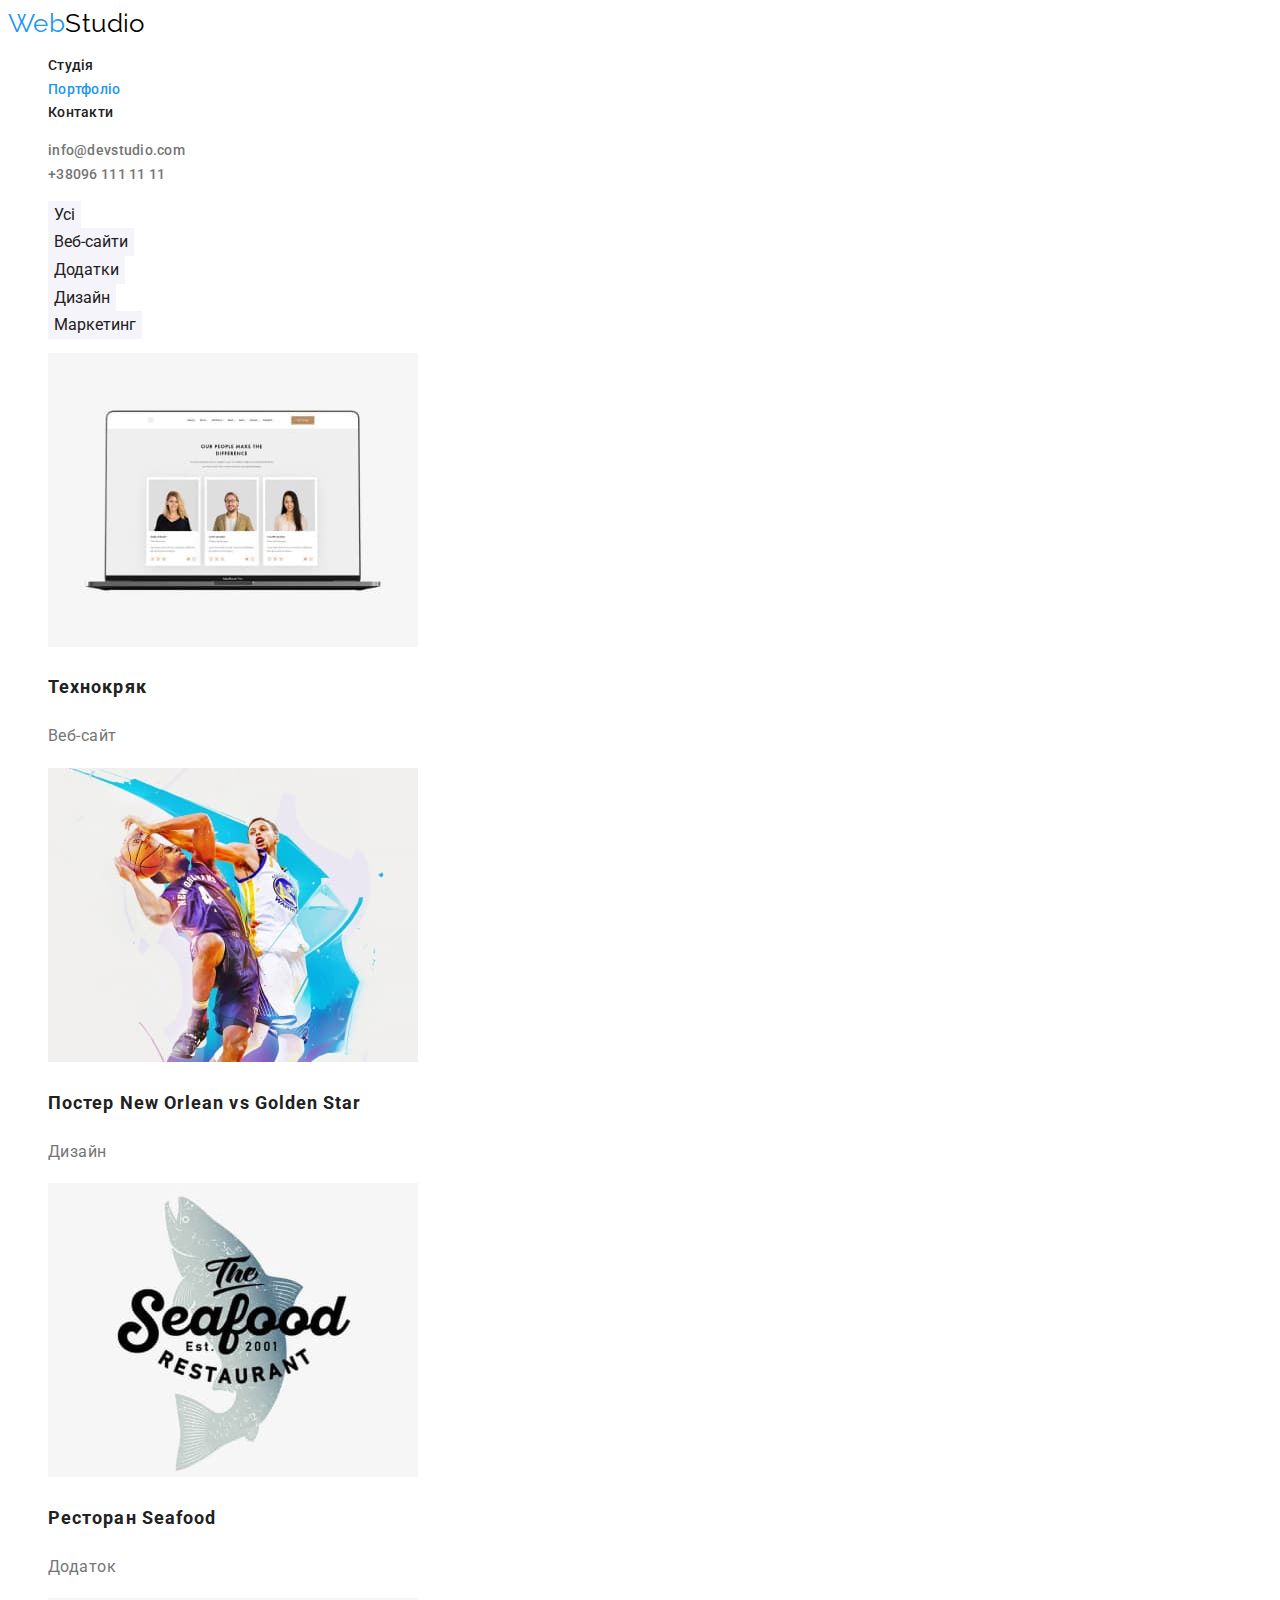
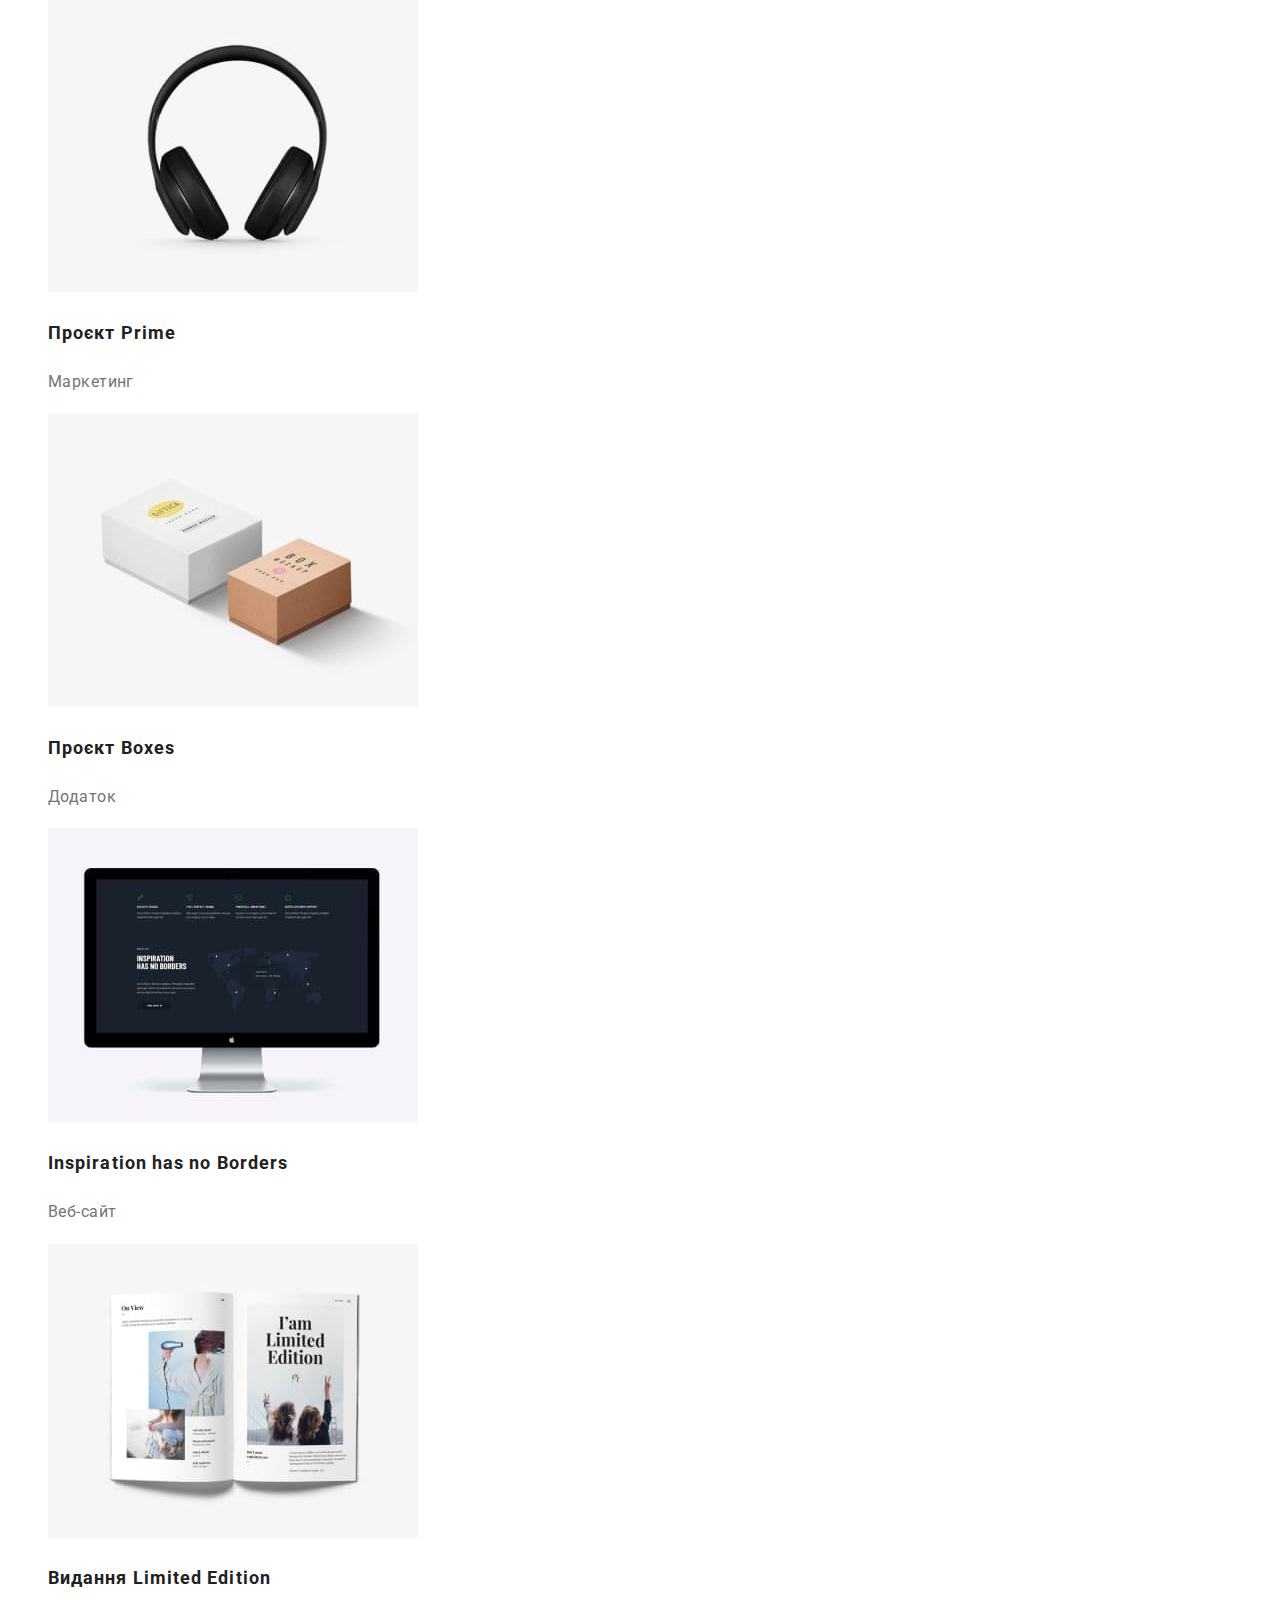
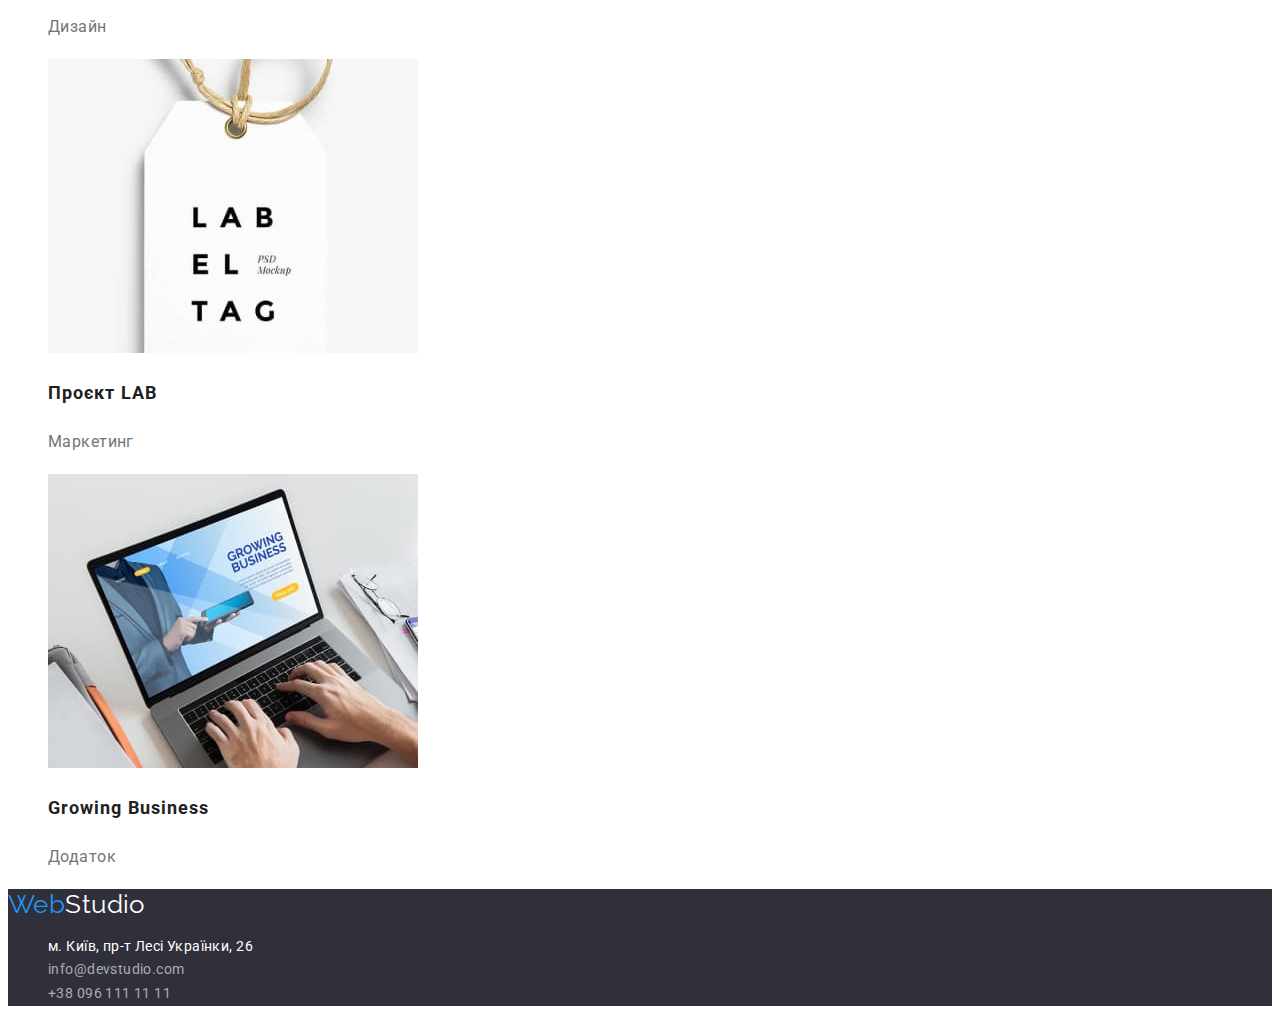
==== portfolio.html @ 1a6f7c25 "clone repository" ====
<!DOCTYPE html>
<html lang="uk">
  <head>
    <meta charset="UTF-8" />
    <meta http-equiv="X-UA-Compatible" content="IE=edge" />
    <meta name="viewport" content="width=device-width, initial-scale=1.0" />
    <title>Студія</title>
    <link
      href="https://fonts.googleapis.com/css2?family=Raleway:wght@700&family=Roboto:wght@400;500;700;900&display=swap"
      rel="stylesheet"
    />
    <link rel="stylesheet" href="./css/styles.css" />
  </head>
  <body>
    <header class="main-header">
      <nav class="header-nav">
        <a href="./index.html" class="nav-logo"><span class="logo-web">Web</span>Studio</a>
        <ul class="list">
          <li><a href="./index.html" class="nav-link link">Студія</a></li>
          <li><a href="./portfolio.html" class="nav-link link current">Портфоліо</a></li>
          <li><a href="" class="nav-link link">Контакти</a></li>
        </ul>
      </nav>
      <ul class="list">
        <li>
          <a href="mailto:info@devstudio.com" class="contact-link link">info@devstudio.com</a>
        </li>
        <li><a href="tel:+380961111111" class="contact-link link">+38096 111 11 11</a></li>
      </ul>
    </header>
    <main>
      <section class="main-section">
        <h1 class="visually-hidden">Навігація</h1>
        <ul class="btn-list list">
          <li><button type="button" class="portfolio-nav-btn">Усі</button></li>
          <li><button type="button" class="portfolio-nav-btn">Веб-сайти</button></li>
          <li><button type="button" class="portfolio-nav-btn">Додатки</button></li>
          <li><button type="button" class="portfolio-nav-btn">Дизайн</button></li>
          <li><button type="button" class="portfolio-nav-btn">Маркетинг</button></li>
        </ul>

        <ul class="info-list list">
          <li class="portfolio-info-list">
            <a href="">
              <img src="./images/portfolio-tehn.jpg" alt="технокряк" width="370" height="294" />
              <h2 class="portfolio-title">Технокряк</h2>
              <p class="portfolio-text">Веб-сайт</p>
            </a>
          </li>
          <li class="portfolio-info-list">
            <a href="">
              <img
                src="./images/portfolio-poster.jpg"
                alt="Постер New Orlean vs Golden Star"
                width="370"
                height="294"
              />
              <h2 class="portfolio-title">Постер New Orlean vs Golden Star</h2>
              <p class="portfolio-text">Дизайн</p>
            </a>
          </li>
          <li class="portfolio-info-list">
            <a href="">
              <img
                src="./images/portfolio-restaurant.jpg"
                alt="Ресторан Seafood"
                width="370"
                height="294"
              />
              <h2 class="portfolio-title">Ресторан Seafood</h2>
              <p class="portfolio-text">Додаток</p>
            </a>
          </li>
          <li class="portfolio-info-list">
            <a href="">
              <img
                src="./images/portfolio-prgct-prime.jpg"
                alt="Проєкт Prime"
                width="370"
                height="294"
              />
              <h2 class="portfolio-title">Проєкт Prime</h2>
              <p class="portfolio-text">Маркетинг</p>
            </a>
          </li>
          <li class="portfolio-info-list">
            <a href="">
              <img
                src="./images/portfolio-prgct-boxes.jpg"
                alt="Проєкт Boxes"
                width="370"
                height="294"
              />
              <h2 class="portfolio-title">Проєкт Boxes</h2>
              <p class="portfolio-text">Додаток</p>
            </a>
          </li>
          <li class="portfolio-info-list">
            <a href="">
              <img
                src="./images/portfolio-inspiration.jpg"
                alt="Inspiration has no Borders"
                width="370"
                height="294"
              />
              <h2 class="portfolio-title">Inspiration has no Borders</h2>
              <p class="portfolio-text">Веб-сайт</p>
            </a>
          </li>
          <li class="portfolio-info-list">
            <a href="">
              <img
                src="./images/portfolio-edition.jpg"
                alt="Видання Limited Edition"
                width="370"
                height="294"
              />
              <h2 class="portfolio-title">Видання Limited Edition</h2>
              <p class="portfolio-text">Дизайн</p>
            </a>
          </li>
          <li class="portfolio-info-list">
            <a href="">
              <img
                src="./images/portfolio-prgct-lab.jpg"
                alt="Проєкт LAB"
                width="370"
                height="294"
              />
              <h2 class="portfolio-title">Проєкт LAB</h2>
              <p class="portfolio-text">Маркетинг</p>
            </a>
          </li>
          <li class="portfolio-info-list">
            <a href="">
              <img
                src="./images/portfolio-business.jpg"
                alt="Growing Business"
                width="370"
                height="294"
              />
              <h2 class="portfolio-title">Growing Business</h2>
              <p class="portfolio-text">Додаток</p>
            </a>
          </li>
        </ul>
      </section>
    </main>
    <footer class="main-footer">
      <a href="./index.html" class="footer-logo"><span class="logo-web">Web</span>Studio</a>
      <address>
        <ul class="footer-list list">
          <li class="adress link">
            <a
              href="https://goo.gl/maps/cVfSzYXmB4WcppVj6"
              target="_blank"
              rel="noopener noreferrer"
              >м. Київ, пр-т Лесі Українки, 26</a
            >
          </li>
          <li>
            <a href="mailto:info@devstudio.com" class="footer-link link">info@devstudio.com</a>
          </li>
          <li>
            <a href="tel:+380961111111" class="footer-link link">+38 096 111 11 11</a>
          </li>
        </ul>
      </address>
    </footer>
  </body>
</html>
---- css/styles.css ----
:root {
  --accent-color: #2196f3;
  --primary-text-color: #757575;
  --secondary-text-color: #212121;
  --primary-link-color: #ffffff;
  --secondary-link-color: #000000;
  --primary-background-color: #2f303a;
  --button-active-color: #188ce8;
  --secondary-background-color: #f5f4fa;
  --tertiary-link-color: rgba(255, 255, 255, 0.6);
}

/* STUDIO */
body {
  font-family: 'Roboto', sans-serif;
  color: var(--primary-text-color);
  font-size: 14px;
  line-height: 1.7;
  letter-spacing: 0.03em;
  background-color: var(--primary-link-color);
}

.link:hover,
.link:focus {
  color: var(--accent-color);
}

.list {
  list-style: none;
}

/* Header */

.main-header {
  background-color: var(--primary-link-color);
}

.logo-web {
  color: var(--accent-color);
}

.nav-logo {
  color: var(--secondary-link-color);
  font-family: 'Raleway', sans-serif;
  font-size: 26px;
  line-height: 1.2;
  text-decoration: none;
}

.nav-link {
  color: var(--secondary-text-color);
  font-weight: 500;
  line-height: 1.1;
  letter-spacing: 0.02em;
  text-decoration: none;
}
.current {
  color: var(--accent-color);
}

.contact-link {
  color: var(--primary-text-color);
  font-weight: 500;
  line-height: 1.1;
  letter-spacing: 0.02em;
  text-decoration: none;
}

/* Hero */

.hero {
  background-color: var(--primary-background-color);
}

.hero-title {
  text-align: center;
  color: var(--primary-link-color);
  font-weight: 900;
  font-size: 44px;
  line-height: 1.4;
  letter-spacing: 0.06em;
  text-transform: uppercase;
}
.hero-btn {
  background-color: var(--accent-color);
  color: var(--primary-link-color);
  font-weight: 700;
  font-size: 16px;
  line-height: 1.9;
  letter-spacing: 0.06em;
  cursor: pointer;
  font-family: inherit;
  border: none;
}

.hero-btn:hover,
.hero-btn:focus {
  background-color: var(--primary-link-color);
  color: var(--accent-color);
}

.hero-btn:active {
  background-color: var(--button-active-color);
  color: var(--primary-link-color);
}

/* Specialty */

.visually-hidden {
  position: absolute;
  white-space: nowrap;
  width: 1px;
  height: 1px;
  overflow: hidden;
  border: 0;
  padding: 0;
  clip: rect(0 0 0 0);
  clip-path: inset(50%);
  margin: -1px;
}

.specialty-title {
  color: var(--secondary-text-color);
  font-size: 14px;
  line-height: 1.1;
  text-transform: uppercase;
}

/* What do we do? */

.section-title {
  color: var(--secondary-text-color);
  font-size: 36px;
  line-height: 1.2;
  text-align: center;
}

/* Our team */

.team {
  background-color: var(--secondary-background-color);
}

.team-img-title {
  color: var(--secondary-text-color);
  font-weight: 500;
  font-size: 16px;
  line-height: 1.2;
}

.team-img-text {
  font-size: 16px;
  line-height: 1.2;
}
.infolist {
  background-color: var(--primary-link-color);
}

/* footer */

.main-footer {
  background-color: var(--primary-background-color);
}

.footer-logo {
  color: var(--primary-link-color);
  font-family: 'Raleway', sans-serif;
  font-size: 26px;
  line-height: 1.2;
  text-decoration: none;
}

.adress {
  color: var(--primary-link-color);
  text-decoration: none;
}

.footer-link {
  color: var(--tertiary-link-color);
  text-decoration: none;
  font-style: normal;
}

.adress a {
  color: var(--primary-link-color);
  font-style: normal;
  text-decoration: none;
}

.adress a:hover,
.adress a:focus {
  color: var(--accent-color);
}
/* PORTFOLIO */

.portfolio-nav-btn {
  background-color: var(--secondary-background-color);
  color: var(--secondary-text-color);
  font-size: 16px;
  line-height: 1.6;
  font-family: inherit;
  border: none;
  cursor: pointer;
}

.portfolio-nav-btn:hover,
.portfolio-nav-btn:focus {
  background-color: var(--accent-color);
  color: var(--primary-link-color);
}

.portfolio-info-list {
  background-color: var(--primary-link-color);
}

.portfolio-title {
  color: var(--secondary-text-color);
  font-size: 18px;
  line-height: 2;
  letter-spacing: 0.06em;
  text-decoration: none;
}
.portfolio-info-list a {
  text-decoration: none;
}

.portfolio-text {
  color: var(--primary-text-color);
  font-size: 16px;
  line-height: 1.9;
}
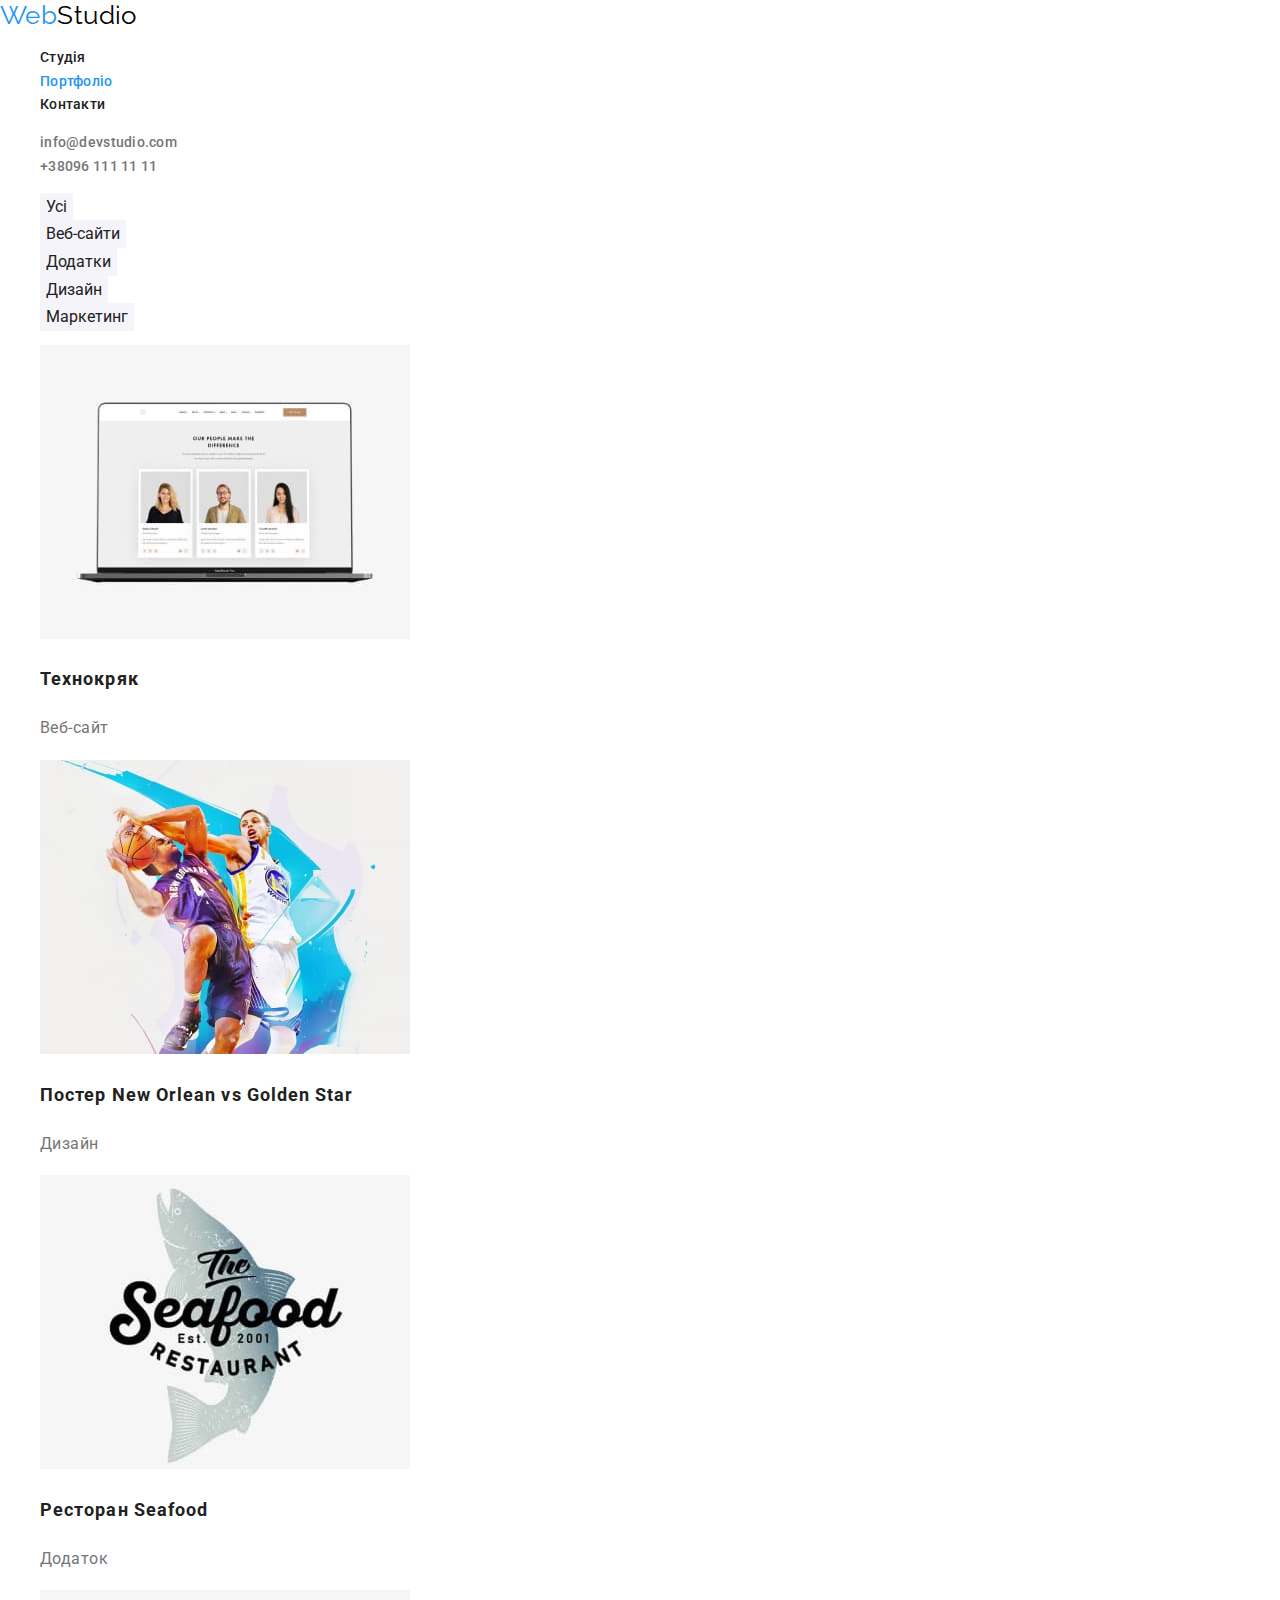
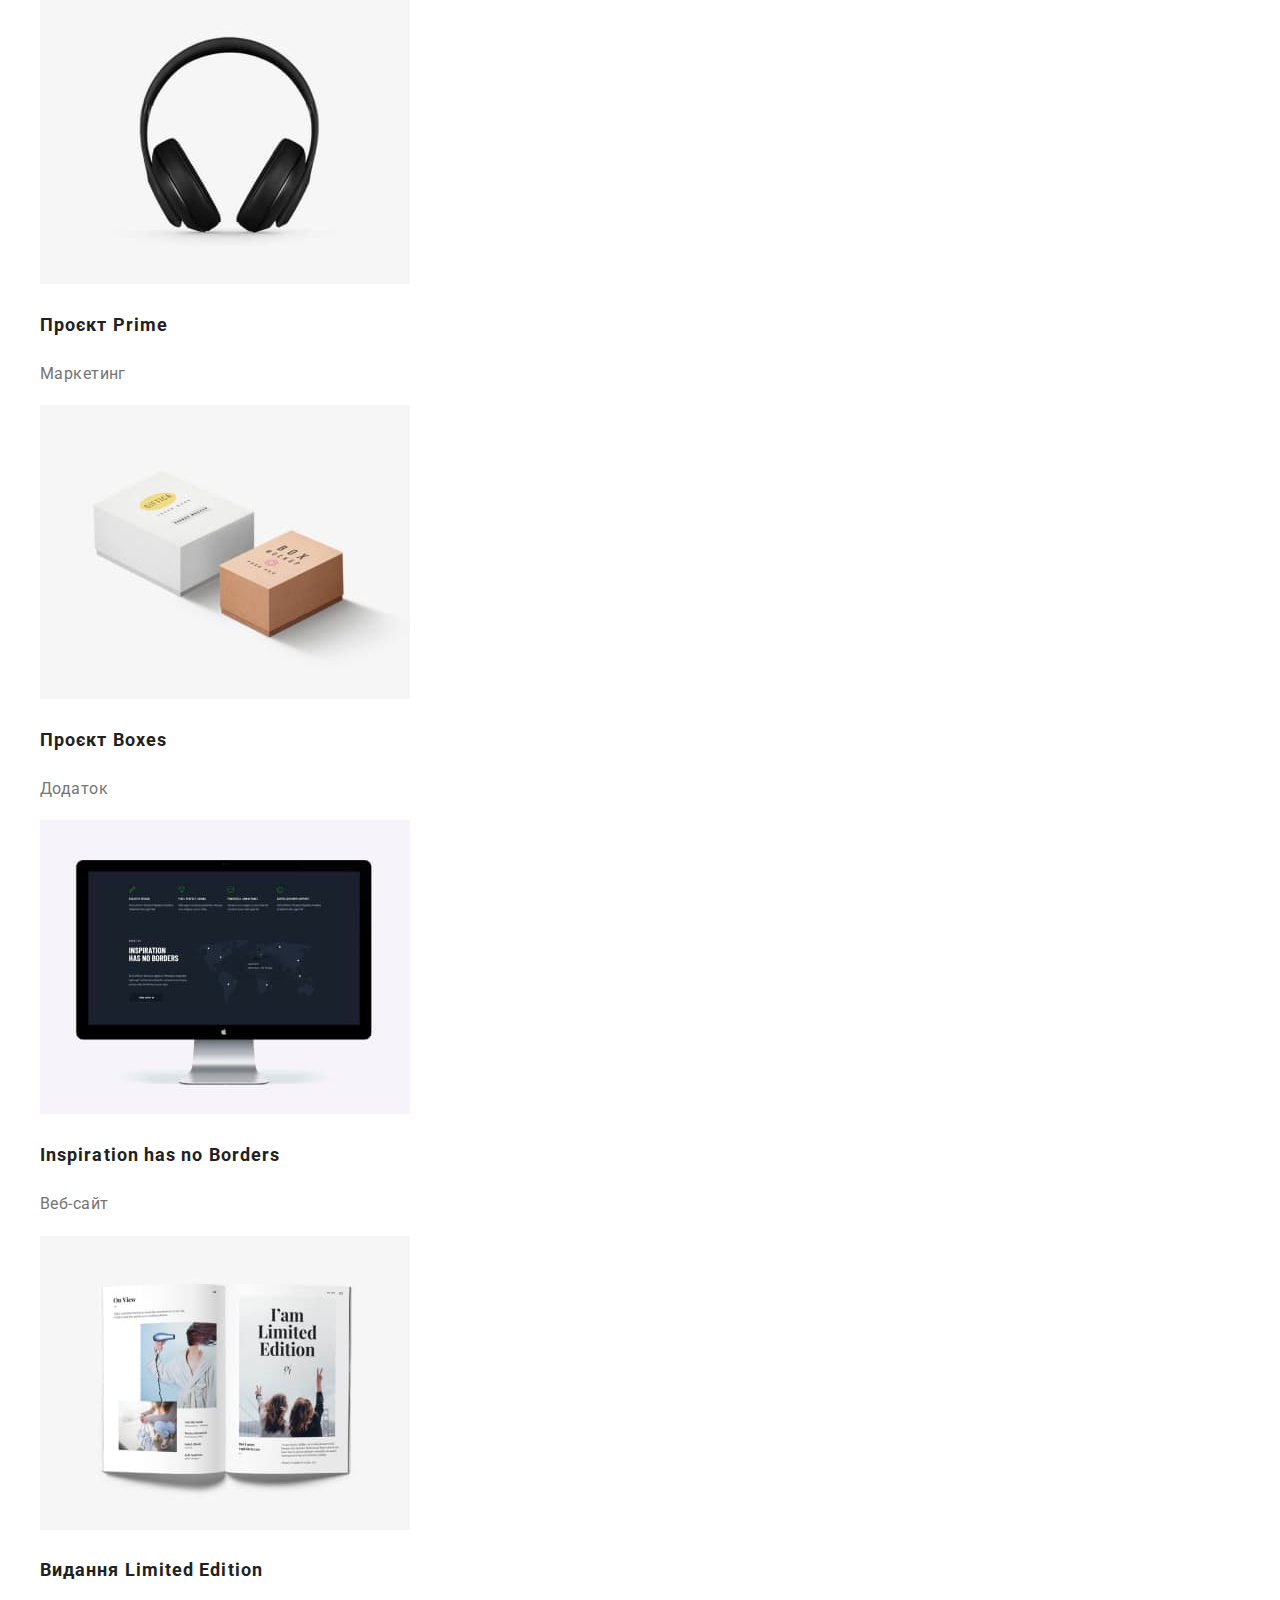
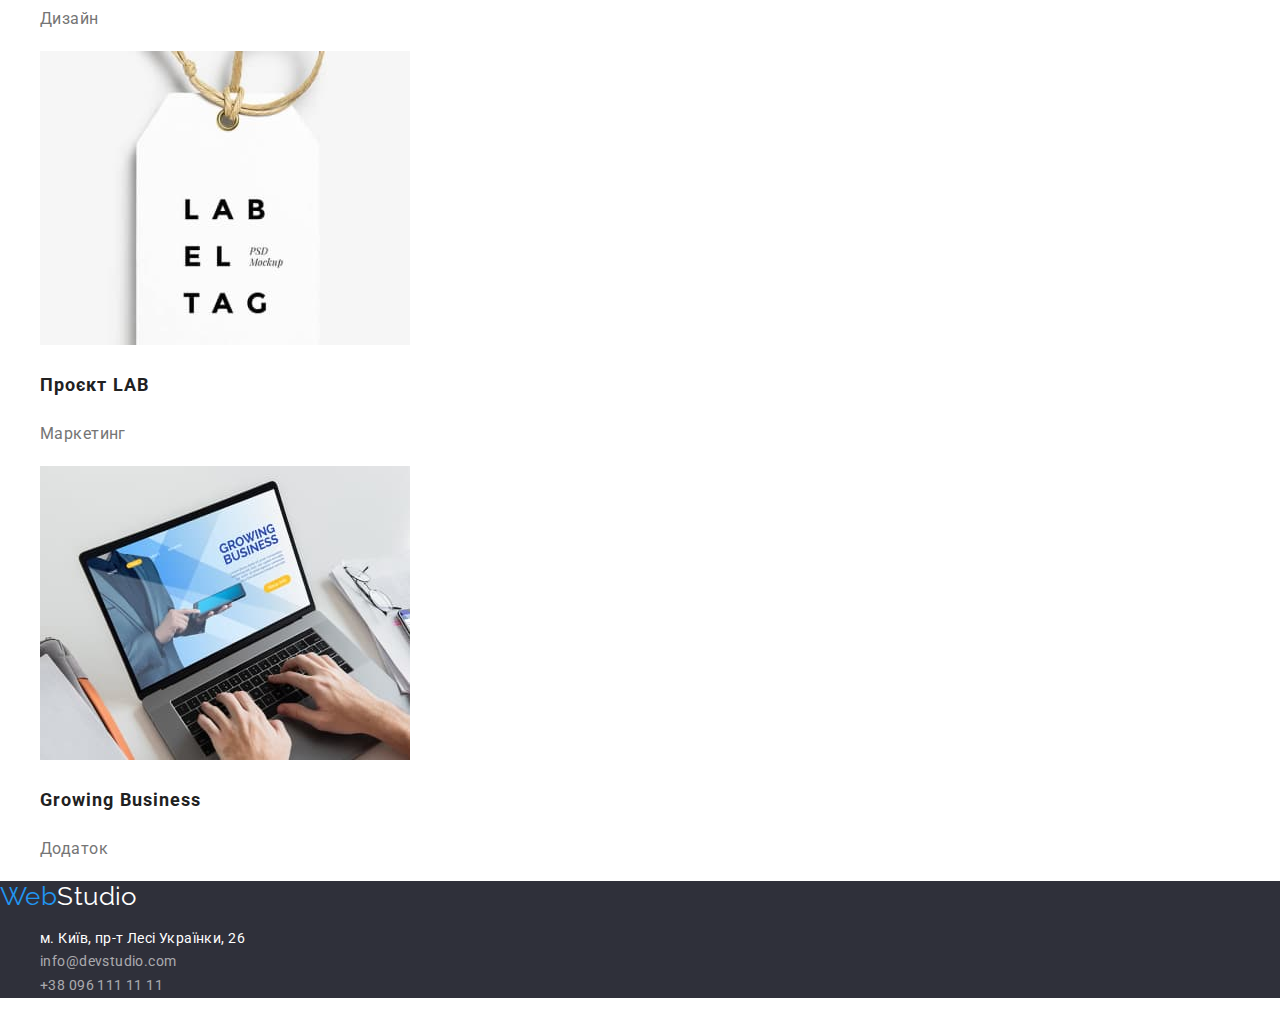
==== commit 1f1cbb49: "update portfolio.html" ====
--- a/portfolio.html
+++ b/portfolio.html
@@ -9,163 +9,191 @@
       href="https://fonts.googleapis.com/css2?family=Raleway:wght@700&family=Roboto:wght@400;500;700;900&display=swap"
       rel="stylesheet"
     />
+    <link
+      rel="stylesheet"
+      href="https://cdnjs.cloudflare.com/ajax/libs/modern-normalize/1.1.0/modern-normalize.min.css"
+    />
     <link rel="stylesheet" href="./css/styles.css" />
   </head>
   <body>
     <header class="main-header">
-      <nav class="header-nav">
-        <a href="./index.html" class="nav-logo"><span class="logo-web">Web</span>Studio</a>
-        <ul class="list">
-          <li><a href="./index.html" class="nav-link link">Студія</a></li>
-          <li><a href="./portfolio.html" class="nav-link link current">Портфоліо</a></li>
-          <li><a href="" class="nav-link link">Контакти</a></li>
+      <div class="nav-container container">
+        <nav class="header-nav">
+          <a href="./index.html" class="nav-logo"><span class="logo-web">Web</span>Studio</a>
+          <ul class="nav-list list">
+            <li><a href="./index.html" class="nav-link link">Студія</a></li>
+            <li><a href="./portfolio.html" class="nav-link link current">Портфоліо</a></li>
+            <li><a href="" class="nav-link link">Контакти</a></li>
+          </ul>
+        </nav>
+        <ul class="nav-info-list list">
+          <li>
+            <a href="mailto:info@devstudio.com" class="contact-link link">info@devstudio.com</a>
+          </li>
+          <li><a href="tel:+380961111111" class="contact-link link">+38096 111 11 11</a></li>
         </ul>
-      </nav>
-      <ul class="list">
-        <li>
-          <a href="mailto:info@devstudio.com" class="contact-link link">info@devstudio.com</a>
-        </li>
-        <li><a href="tel:+380961111111" class="contact-link link">+38096 111 11 11</a></li>
-      </ul>
+      </div>
     </header>
     <main>
       <section class="main-section">
-        <h1 class="visually-hidden">Навігація</h1>
-        <ul class="btn-list list">
-          <li><button type="button" class="portfolio-nav-btn">Усі</button></li>
-          <li><button type="button" class="portfolio-nav-btn">Веб-сайти</button></li>
-          <li><button type="button" class="portfolio-nav-btn">Додатки</button></li>
-          <li><button type="button" class="portfolio-nav-btn">Дизайн</button></li>
-          <li><button type="button" class="portfolio-nav-btn">Маркетинг</button></li>
-        </ul>
+        <div class="container">
+          <h1 class="visually-hidden">Навігація</h1>
+          <ul class="btn-list list">
+            <li><button type="button" class="portfolio-nav-btn">Усі</button></li>
+            <li><button type="button" class="portfolio-nav-btn">Веб-сайти</button></li>
+            <li><button type="button" class="portfolio-nav-btn">Додатки</button></li>
+            <li><button type="button" class="portfolio-nav-btn">Дизайн</button></li>
+            <li><button type="button" class="portfolio-nav-btn">Маркетинг</button></li>
+          </ul>
 
-        <ul class="info-list list">
-          <li class="portfolio-info-list">
-            <a href="">
-              <img src="./images/portfolio-tehn.jpg" alt="технокряк" width="370" height="294" />
-              <h2 class="portfolio-title">Технокряк</h2>
-              <p class="portfolio-text">Веб-сайт</p>
-            </a>
-          </li>
-          <li class="portfolio-info-list">
-            <a href="">
-              <img
-                src="./images/portfolio-poster.jpg"
-                alt="Постер New Orlean vs Golden Star"
-                width="370"
-                height="294"
-              />
-              <h2 class="portfolio-title">Постер New Orlean vs Golden Star</h2>
-              <p class="portfolio-text">Дизайн</p>
-            </a>
-          </li>
-          <li class="portfolio-info-list">
-            <a href="">
-              <img
-                src="./images/portfolio-restaurant.jpg"
-                alt="Ресторан Seafood"
-                width="370"
-                height="294"
-              />
-              <h2 class="portfolio-title">Ресторан Seafood</h2>
-              <p class="portfolio-text">Додаток</p>
-            </a>
-          </li>
-          <li class="portfolio-info-list">
-            <a href="">
-              <img
-                src="./images/portfolio-prgct-prime.jpg"
-                alt="Проєкт Prime"
-                width="370"
-                height="294"
-              />
-              <h2 class="portfolio-title">Проєкт Prime</h2>
-              <p class="portfolio-text">Маркетинг</p>
-            </a>
-          </li>
-          <li class="portfolio-info-list">
-            <a href="">
-              <img
-                src="./images/portfolio-prgct-boxes.jpg"
-                alt="Проєкт Boxes"
-                width="370"
-                height="294"
-              />
-              <h2 class="portfolio-title">Проєкт Boxes</h2>
-              <p class="portfolio-text">Додаток</p>
-            </a>
-          </li>
-          <li class="portfolio-info-list">
-            <a href="">
-              <img
-                src="./images/portfolio-inspiration.jpg"
-                alt="Inspiration has no Borders"
-                width="370"
-                height="294"
-              />
-              <h2 class="portfolio-title">Inspiration has no Borders</h2>
-              <p class="portfolio-text">Веб-сайт</p>
-            </a>
-          </li>
-          <li class="portfolio-info-list">
-            <a href="">
-              <img
-                src="./images/portfolio-edition.jpg"
-                alt="Видання Limited Edition"
-                width="370"
-                height="294"
-              />
-              <h2 class="portfolio-title">Видання Limited Edition</h2>
-              <p class="portfolio-text">Дизайн</p>
-            </a>
-          </li>
-          <li class="portfolio-info-list">
-            <a href="">
-              <img
-                src="./images/portfolio-prgct-lab.jpg"
-                alt="Проєкт LAB"
-                width="370"
-                height="294"
-              />
-              <h2 class="portfolio-title">Проєкт LAB</h2>
-              <p class="portfolio-text">Маркетинг</p>
-            </a>
-          </li>
-          <li class="portfolio-info-list">
-            <a href="">
-              <img
-                src="./images/portfolio-business.jpg"
-                alt="Growing Business"
-                width="370"
-                height="294"
-              />
-              <h2 class="portfolio-title">Growing Business</h2>
-              <p class="portfolio-text">Додаток</p>
-            </a>
-          </li>
-        </ul>
+          <ul class="info-list list">
+            <li class="portfolio-info-list">
+              <a href="">
+                <img src="./images/portfolio-tehn.jpg" alt="технокряк" width="370" height="294" />
+                <div class="border-title">
+                  <h2 class="portfolio-title">Технокряк</h2>
+                  <p class="portfolio-text">Веб-сайт</p>
+                </div>
+              </a>
+            </li>
+            <li class="portfolio-info-list">
+              <a href="">
+                <img
+                  src="./images/portfolio-poster.jpg"
+                  alt="Постер New Orlean vs Golden Star"
+                  width="370"
+                  height="294"
+                />
+                <div class="border-title">
+                  <h2 class="portfolio-title">Постер New Orlean vs Golden Star</h2>
+                  <p class="portfolio-text">Дизайн</p>
+                </div>
+              </a>
+            </li>
+            <li class="portfolio-info-list">
+              <a href="">
+                <img
+                  src="./images/portfolio-restaurant.jpg"
+                  alt="Ресторан Seafood"
+                  width="370"
+                  height="294"
+                />
+                <div class="border-title">
+                  <h2 class="portfolio-title">Ресторан Seafood</h2>
+                  <p class="portfolio-text">Додаток</p>
+                </div>
+              </a>
+            </li>
+            <li class="portfolio-info-list">
+              <a href="">
+                <img
+                  src="./images/portfolio-prgct-prime.jpg"
+                  alt="Проєкт Prime"
+                  width="370"
+                  height="294"
+                />
+                <div class="border-title">
+                  <h2 class="portfolio-title">Проєкт Prime</h2>
+                  <p class="portfolio-text">Маркетинг</p>
+                </div>
+              </a>
+            </li>
+            <li class="portfolio-info-list">
+              <a href="">
+                <img
+                  src="./images/portfolio-prgct-boxes.jpg"
+                  alt="Проєкт Boxes"
+                  width="370"
+                  height="294"
+                />
+                <div class="border-title">
+                  <h2 class="portfolio-title">Проєкт Boxes</h2>
+                  <p class="portfolio-text">Додаток</p>
+                </div>
+              </a>
+            </li>
+            <li class="portfolio-info-list">
+              <a href="">
+                <img
+                  src="./images/portfolio-inspiration.jpg"
+                  alt="Inspiration has no Borders"
+                  width="370"
+                  height="294"
+                />
+                <div class="border-title">
+                  <h2 class="portfolio-title">Inspiration has no Borders</h2>
+                  <p class="portfolio-text">Веб-сайт</p>
+                </div>
+              </a>
+            </li>
+            <li class="portfolio-info-list">
+              <a href="">
+                <img
+                  src="./images/portfolio-edition.jpg"
+                  alt="Видання Limited Edition"
+                  width="370"
+                  height="294"
+                />
+                <div class="border-title">
+                  <h2 class="portfolio-title">Видання Limited Edition</h2>
+                  <p class="portfolio-text">Дизайн</p>
+                </div>
+              </a>
+            </li>
+            <li class="portfolio-info-list">
+              <a href="">
+                <img
+                  src="./images/portfolio-prgct-lab.jpg"
+                  alt="Проєкт LAB"
+                  width="370"
+                  height="294"
+                />
+                <div class="border-title">
+                  <h2 class="portfolio-title">Проєкт LAB</h2>
+                  <p class="portfolio-text">Маркетинг</p>
+                </div>
+              </a>
+            </li>
+            <li class="portfolio-info-list">
+              <a href="">
+                <img
+                  src="./images/portfolio-business.jpg"
+                  alt="Growing Business"
+                  width="370"
+                  height="294"
+                />
+                <div class="border-title">
+                  <h2 class="portfolio-title">Growing Business</h2>
+                  <p class="portfolio-text">Додаток</p>
+                </div>
+              </a>
+            </li>
+          </ul>
+        </div>
       </section>
     </main>
     <footer class="main-footer">
-      <a href="./index.html" class="footer-logo"><span class="logo-web">Web</span>Studio</a>
-      <address>
-        <ul class="footer-list list">
-          <li class="adress link">
-            <a
-              href="https://goo.gl/maps/cVfSzYXmB4WcppVj6"
-              target="_blank"
-              rel="noopener noreferrer"
-              >м. Київ, пр-т Лесі Українки, 26</a
-            >
-          </li>
-          <li>
-            <a href="mailto:info@devstudio.com" class="footer-link link">info@devstudio.com</a>
-          </li>
-          <li>
-            <a href="tel:+380961111111" class="footer-link link">+38 096 111 11 11</a>
-          </li>
-        </ul>
-      </address>
+      <div class="container">
+        <a href="./index.html" class="footer-logo"><span class="logo-web">Web</span>Studio</a>
+        <address>
+          <ul class="footer-list list">
+            <li class="adress link">
+              <a
+                href="https://goo.gl/maps/cVfSzYXmB4WcppVj6"
+                target="_blank"
+                rel="noopener noreferrer"
+                >м. Київ, пр-т Лесі Українки, 26</a
+              >
+            </li>
+            <li>
+              <a href="mailto:info@devstudio.com" class="footer-link link">info@devstudio.com</a>
+            </li>
+            <li>
+              <a href="tel:+380961111111" class="footer-link link">+38 096 111 11 11</a>
+            </li>
+          </ul>
+        </address>
+      </div>
     </footer>
   </body>
 </html>
